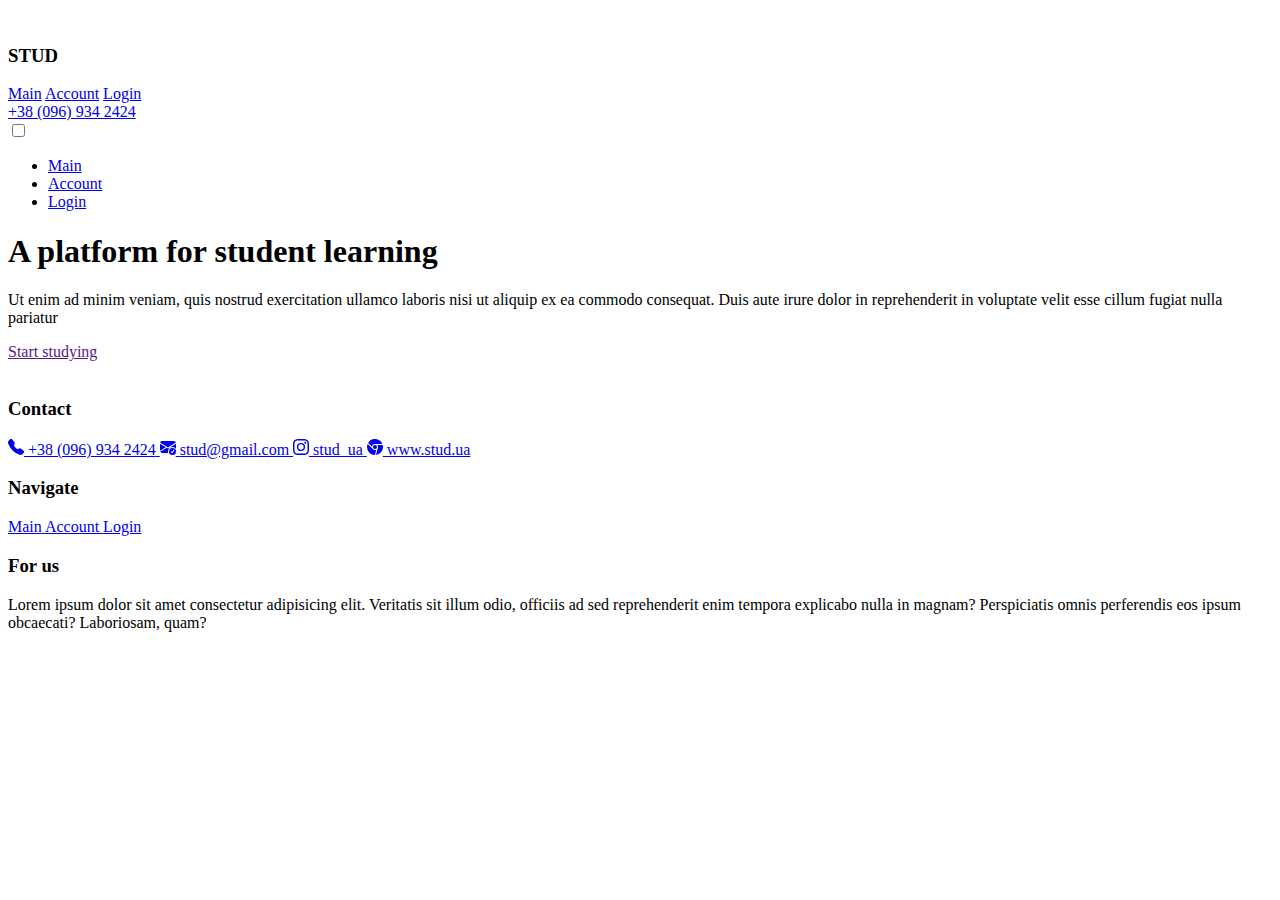
==== index.html @ 77470a66 "Add files via upload" ====
<!DOCTYPE html>
<html lang="en">

<head>
    <meta charset="UTF-8">
    <meta http-equiv="X-UA-Compatible" content="IE=edge">
    <meta name="viewport" content="width=device-width, initial-scale=1.0">
    <title>Document</title>
    <link rel="stylesheet" href="./style/index.css">
</head>

<body>
    <div class="wrapper">
        <header>
            <div class="container">
                <div class="header__wrapper">
                    <div class="header__logo">
                        <img src="./images/logo.svg" alt="">
                        <h3>STUD</h3>
                    </div>
                    <div class="header__menu">
                        <span><a class="active" href="./index.html">Main</a></span>
                        <span><a href="./account.html">Account</a></span>
                        <span><a href="./login.html">Login</a></span>
                    </div>
                    <div class="header__contact">
                        <span><a href="#">+38 (096) 934 2424</a></span>
                    </div>
                </div>
            </div>
        </header>


        <div class="hamburger-menu">
            <input id="menu__toggle" type="checkbox" />
            <label class="menu__btn" for="menu__toggle">
              <span></span>
            </label>
            <ul class="menu__box">
              <li><a class="menu__item" href="./index.html">Main</a></li>
              <li><a class="menu__item" href="./account.html">Account</a></li>
              <li><a class="menu__item" href="./login.html">Login</a></li>
            </ul>
          </div>

        

        <main>
            <div class="container">
                <div class="main-block">
                    <div class="main-block-txt">
                        <h1>
                            A platform for student learning
                        </h1>
                        <p>
                            Ut enim ad minim veniam, quis nostrud exercitation ullamco laboris nisi ut aliquip ex ea
                            commodo consequat. Duis aute irure dolor in reprehenderit in voluptate velit esse cillum
                            fugiat nulla pariatur

                        </p>
                        <a href="">
                            Start studying
                        </a>
                    </div>
                    <div class="main-block-img">
                        <img src="./images/hero_banner_img_1.jpeg" alt="">
                    </div>
                </div>
            </div>
        </main>

        <footer>
            <div class="container">
                <div class="footer_wrapper">
                    <div class="footer__col">
                        <h3>Contact</h3>
                        <div class="footer__col-wrap">
                            <a href="#">
                                <svg xmlns="http://www.w3.org/2000/svg" width="16" height="16" fill="currentColor"
                                    class="bi bi-telephone-fill" viewBox="0 0 16 16">
                                    <path fill-rule="evenodd"
                                        d="M1.885.511a1.745 1.745 0 0 1 2.61.163L6.29 2.98c.329.423.445.974.315 1.494l-.547 2.19a.678.678 0 0 0 .178.643l2.457 2.457a.678.678 0 0 0 .644.178l2.189-.547a1.745 1.745 0 0 1 1.494.315l2.306 1.794c.829.645.905 1.87.163 2.611l-1.034 1.034c-.74.74-1.846 1.065-2.877.702a18.634 18.634 0 0 1-7.01-4.42 18.634 18.634 0 0 1-4.42-7.009c-.362-1.03-.037-2.137.703-2.877L1.885.511z" />
                                </svg>
                                <span>+38 (096) 934 2424</span>
                            </a>
                            <a href="#">
                                <svg xmlns="http://www.w3.org/2000/svg" width="16" height="16" fill="currentColor"
                                    class="bi bi-envelope-check-fill" viewBox="0 0 16 16">
                                    <path
                                        d="M.05 3.555A2 2 0 0 1 2 2h12a2 2 0 0 1 1.95 1.555L8 8.414.05 3.555ZM0 4.697v7.104l5.803-3.558L0 4.697ZM6.761 8.83l-6.57 4.026A2 2 0 0 0 2 14h6.256A4.493 4.493 0 0 1 8 12.5a4.49 4.49 0 0 1 1.606-3.446l-.367-.225L8 9.586l-1.239-.757ZM16 4.697v4.974A4.491 4.491 0 0 0 12.5 8a4.49 4.49 0 0 0-1.965.45l-.338-.207L16 4.697Z" />
                                    <path
                                        d="M16 12.5a3.5 3.5 0 1 1-7 0 3.5 3.5 0 0 1 7 0Zm-1.993-1.679a.5.5 0 0 0-.686.172l-1.17 1.95-.547-.547a.5.5 0 0 0-.708.708l.774.773a.75.75 0 0 0 1.174-.144l1.335-2.226a.5.5 0 0 0-.172-.686Z" />
                                </svg>
                                <span>stud@gmail.com</span>
                            </a>
                            <a href="#">
                                <svg xmlns="http://www.w3.org/2000/svg" width="16" height="16" fill="currentColor"
                                    class="bi bi-instagram" viewBox="0 0 16 16">
                                    <path
                                        d="M8 0C5.829 0 5.556.01 4.703.048 3.85.088 3.269.222 2.76.42a3.917 3.917 0 0 0-1.417.923A3.927 3.927 0 0 0 .42 2.76C.222 3.268.087 3.85.048 4.7.01 5.555 0 5.827 0 8.001c0 2.172.01 2.444.048 3.297.04.852.174 1.433.372 1.942.205.526.478.972.923 1.417.444.445.89.719 1.416.923.51.198 1.09.333 1.942.372C5.555 15.99 5.827 16 8 16s2.444-.01 3.298-.048c.851-.04 1.434-.174 1.943-.372a3.916 3.916 0 0 0 1.416-.923c.445-.445.718-.891.923-1.417.197-.509.332-1.09.372-1.942C15.99 10.445 16 10.173 16 8s-.01-2.445-.048-3.299c-.04-.851-.175-1.433-.372-1.941a3.926 3.926 0 0 0-.923-1.417A3.911 3.911 0 0 0 13.24.42c-.51-.198-1.092-.333-1.943-.372C10.443.01 10.172 0 7.998 0h.003zm-.717 1.442h.718c2.136 0 2.389.007 3.232.046.78.035 1.204.166 1.486.275.373.145.64.319.92.599.28.28.453.546.598.92.11.281.24.705.275 1.485.039.843.047 1.096.047 3.231s-.008 2.389-.047 3.232c-.035.78-.166 1.203-.275 1.485a2.47 2.47 0 0 1-.599.919c-.28.28-.546.453-.92.598-.28.11-.704.24-1.485.276-.843.038-1.096.047-3.232.047s-2.39-.009-3.233-.047c-.78-.036-1.203-.166-1.485-.276a2.478 2.478 0 0 1-.92-.598 2.48 2.48 0 0 1-.6-.92c-.109-.281-.24-.705-.275-1.485-.038-.843-.046-1.096-.046-3.233 0-2.136.008-2.388.046-3.231.036-.78.166-1.204.276-1.486.145-.373.319-.64.599-.92.28-.28.546-.453.92-.598.282-.11.705-.24 1.485-.276.738-.034 1.024-.044 2.515-.045v.002zm4.988 1.328a.96.96 0 1 0 0 1.92.96.96 0 0 0 0-1.92zm-4.27 1.122a4.109 4.109 0 1 0 0 8.217 4.109 4.109 0 0 0 0-8.217zm0 1.441a2.667 2.667 0 1 1 0 5.334 2.667 2.667 0 0 1 0-5.334z" />
                                </svg>
                                <span>stud_ua</span>
                            </a>
                            <a href="#">
                                <svg xmlns="http://www.w3.org/2000/svg" width="16" height="16" fill="currentColor"
                                    class="bi bi-browser-chrome" viewBox="0 0 16 16">
                                    <path fill-rule="evenodd"
                                        d="M16 8a8.001 8.001 0 0 1-7.022 7.94l1.902-7.098a2.995 2.995 0 0 0 .05-1.492A2.977 2.977 0 0 0 10.237 6h5.511A8 8 0 0 1 16 8ZM0 8a8 8 0 0 0 7.927 8l1.426-5.321a2.978 2.978 0 0 1-.723.255 2.979 2.979 0 0 1-1.743-.147 2.986 2.986 0 0 1-1.043-.7L.633 4.876A7.975 7.975 0 0 0 0 8Zm5.004-.167L1.108 3.936A8.003 8.003 0 0 1 15.418 5H8.066a2.979 2.979 0 0 0-1.252.243 2.987 2.987 0 0 0-1.81 2.59ZM8 10a2 2 0 1 0 0-4 2 2 0 0 0 0 4Z" />
                                </svg>
                                <span>www.stud.ua</span>
                            </a>
                        </div>
                    </div>
                    <div class="footer__col">
                        <h3>Navigate</h3>
                        <div class="footer__col-wrap">
                            <a href="#">
                                <span>Main</span>
                            </a>
                            <a href="#">
                                <span>Account</span>
                            </a>
                            <a href="#">
                                <span>Login</span>
                            </a>
                        </div>
                    </div>
                    <div class="footer__col">
                        <h3>For us</h3>
                        <div class="footer__col-wrap">
                            <p>Lorem ipsum dolor sit amet consectetur adipisicing elit. Veritatis sit illum odio,
                                officiis ad sed reprehenderit enim tempora explicabo nulla in magnam? Perspiciatis omnis
                                perferendis eos ipsum obcaecati? Laboriosam, quam?</p>
                        </div>
                    </div>

                </div>
            </div>
        </footer>
    </div>
</body>

</html>
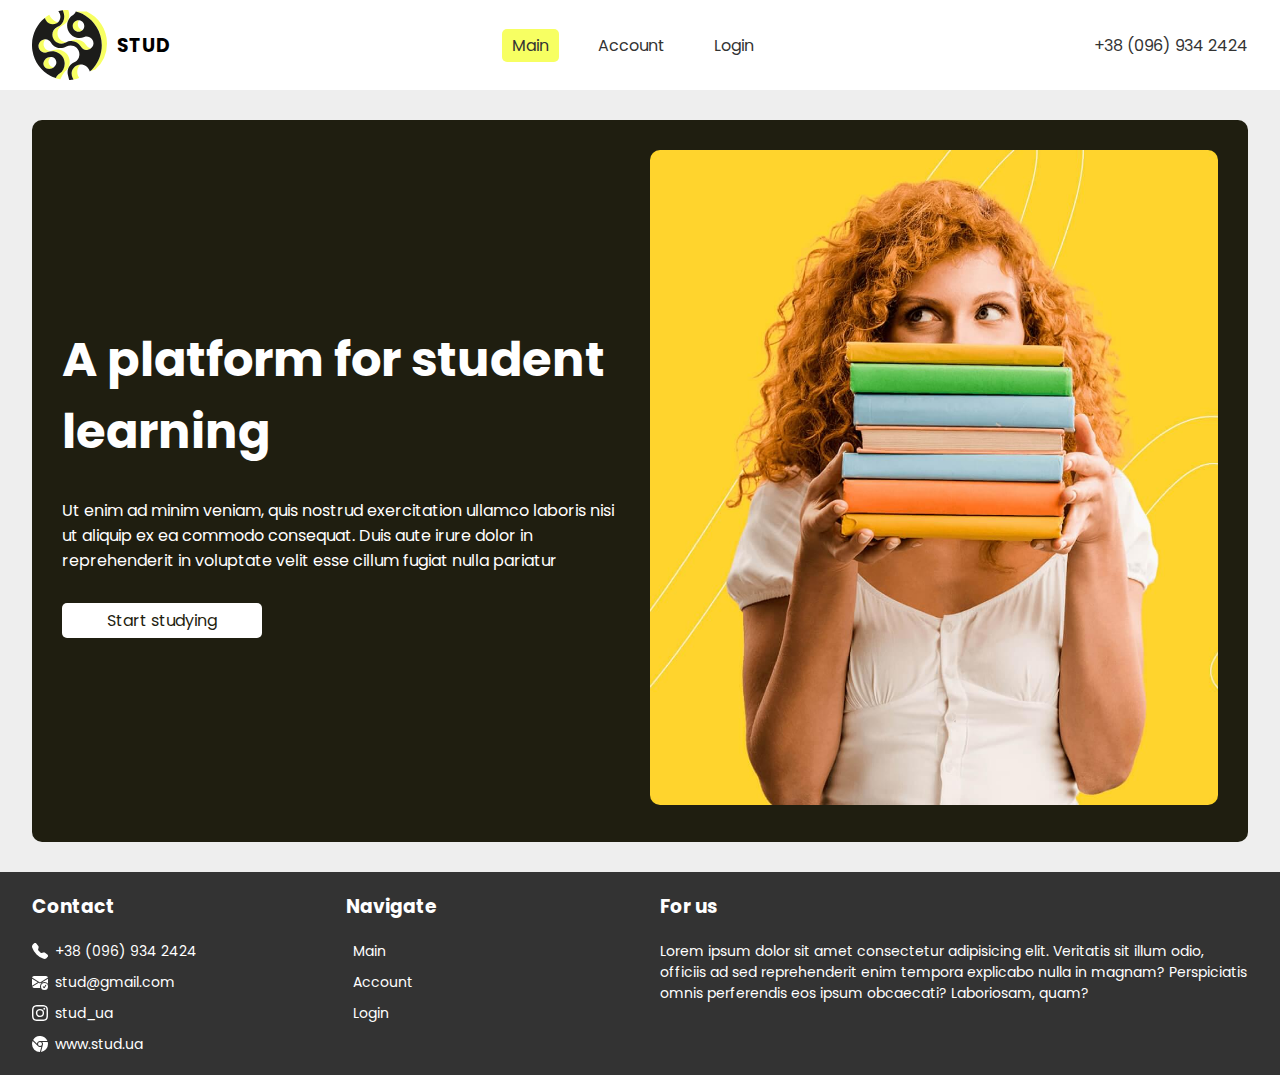
==== commit 048acf76: "Add files via upload" ====
--- a/index.html
+++ b/index.html
@@ -58,7 +58,7 @@
                             fugiat nulla pariatur
 
                         </p>
-                        <a href="">
+                        <a href="./account.html">
                             Start studying
                         </a>
                     </div>
@@ -114,16 +114,18 @@
                     <div class="footer__col">
                         <h3>Navigate</h3>
                         <div class="footer__col-wrap">
-                            <a href="#">
+                            <a href="./index.html">
                                 <span>Main</span>
                             </a>
-                            <a href="#">
+                            <a href="./account.html">
                                 <span>Account</span>
                             </a>
-                            <a href="#">
+                            <a href="./login.html">
                                 <span>Login</span>
                             </a>
                         </div>
+
+                      
                     </div>
                     <div class="footer__col">
                         <h3>For us</h3>
--- a/style/index.css
+++ b/style/index.css
@@ -0,0 +1,553 @@
+@import url("https://fonts.googleapis.com/css2?family=Poppins:wght@400;700&display=swap");
+* {
+  font-family: "Poppins", sans-serif;
+  margin: 0;
+  text-decoration: none;
+  -webkit-box-sizing: border-box;
+          box-sizing: border-box;
+  max-width: 100%;
+  padding: 0;
+}
+
+body,
+html {
+  background-color: #eee;
+  height: 100%;
+}
+
+.container {
+  width: 95%;
+  margin: auto;
+}
+
+.wrapper {
+  min-height: 100%;
+  display: -webkit-box;
+  display: -ms-flexbox;
+  display: flex;
+  -webkit-box-orient: vertical;
+  -webkit-box-direction: normal;
+      -ms-flex-direction: column;
+          flex-direction: column;
+  -webkit-box-pack: justify;
+      -ms-flex-pack: justify;
+          justify-content: space-between;
+}
+
+header {
+  background-color: #fff;
+}
+
+.header__wrapper {
+  height: 90px;
+  display: -webkit-box;
+  display: -ms-flexbox;
+  display: flex;
+  -webkit-box-align: center;
+      -ms-flex-align: center;
+          align-items: center;
+  -webkit-box-pack: justify;
+      -ms-flex-pack: justify;
+          justify-content: space-between;
+}
+
+.header__logo {
+  display: -webkit-box;
+  display: -ms-flexbox;
+  display: flex;
+  -webkit-box-align: center;
+      -ms-flex-align: center;
+          align-items: center;
+}
+
+.header__logo img {
+  height: 70px;
+}
+
+.header__logo h3 {
+  margin-left: 10px;
+  letter-spacing: 1px;
+}
+
+.header__menu span a {
+  color: #333;
+  padding: 5px 10px;
+}
+
+.header__menu span a.active {
+  background-color: #f7ff62;
+  border-radius: 5px;
+}
+
+.header__menu span + span {
+  margin-left: 25px;
+}
+
+.header__contact a {
+  color: #333;
+}
+
+footer {
+  background-color: #333;
+  color: #fff;
+  padding: 20px 0px;
+}
+
+footer .footer_wrapper {
+  display: -ms-grid;
+  display: grid;
+  -ms-grid-columns: 1fr 1fr 2fr;
+      grid-template-columns: 1fr 1fr 2fr;
+  grid-gap: 20px;
+}
+
+.footer__col-wrap {
+  display: -webkit-box;
+  display: -ms-flexbox;
+  display: flex;
+  -webkit-box-orient: vertical;
+  -webkit-box-direction: normal;
+      -ms-flex-direction: column;
+          flex-direction: column;
+  margin-top: 20px;
+  font-size: 14px;
+}
+
+.footer__col-wrap a {
+  color: #fff;
+  display: -webkit-box;
+  display: -ms-flexbox;
+  display: flex;
+  -webkit-box-align: center;
+      -ms-flex-align: center;
+          align-items: center;
+}
+
+.footer__col-wrap a span {
+  margin-left: 7px;
+}
+
+.footer__col-wrap a + a {
+  margin-top: 10px;
+}
+
+main {
+  margin: 30px 0px;
+}
+
+.main-block {
+  background-color: #1f1e10;
+  padding: 30px;
+  color: #fff;
+  border-radius: 10px;
+  display: -ms-grid;
+  display: grid;
+  -ms-grid-columns: 1fr 2;
+      grid-template-columns: repeat(2, 1fr);
+  grid-gap: 20px;
+}
+
+.main-block-img img {
+  border-radius: 10px;
+}
+
+.main-block-txt {
+  display: -webkit-box;
+  display: -ms-flexbox;
+  display: flex;
+  -webkit-box-orient: vertical;
+  -webkit-box-direction: normal;
+      -ms-flex-direction: column;
+          flex-direction: column;
+  -webkit-box-pack: center;
+      -ms-flex-pack: center;
+          justify-content: center;
+}
+
+.main-block-txt h1 {
+  font-size: 48px;
+}
+
+.main-block-txt p {
+  margin: 30px 0px;
+}
+
+.main-block-txt a {
+  background-color: #fff;
+  padding: 5px 10px;
+  border-radius: 5px;
+  width: 200px;
+  text-align: center;
+  color: #1f1e10;
+}
+
+.form {
+  width: 450px;
+  display: -webkit-box;
+  display: -ms-flexbox;
+  display: flex;
+  -webkit-box-orient: vertical;
+  -webkit-box-direction: normal;
+      -ms-flex-direction: column;
+          flex-direction: column;
+  margin: auto;
+}
+
+.form h3 {
+  margin-bottom: 20px;
+}
+
+.form input {
+  height: 35px;
+  border: none;
+  padding: 0px 5px;
+  border-radius: 5px;
+  margin-top: 10px;
+}
+
+.form input:first-child {
+  margin-top: 0px;
+}
+
+.form textarea {
+  border: none;
+  padding: 5px;
+  margin-top: 10px;
+  border-radius: 5px;
+}
+
+.form select {
+  height: 35px;
+  border: none;
+  padding: 0px 5px;
+  border-radius: 5px;
+  margin-top: 10px;
+}
+
+.form button {
+  background-color: #f7ff62;
+  color: #1f1e10;
+  height: 35px;
+  width: 200px;
+  border-radius: 5px;
+  border: none;
+  margin-top: 10px;
+}
+
+.form .form-info-txt {
+  margin-top: 10px;
+  font-size: 14px;
+}
+
+.header__user {
+  display: -webkit-box;
+  display: -ms-flexbox;
+  display: flex;
+  -webkit-box-pack: justify;
+      -ms-flex-pack: justify;
+          justify-content: space-between;
+  -webkit-box-align: center;
+      -ms-flex-align: center;
+          align-items: center;
+}
+
+.header__user select {
+  height: 35px;
+  border: none;
+  padding: 0px 5px;
+  border-radius: 5px;
+}
+
+.subject-list {
+  display: -webkit-box;
+  display: -ms-flexbox;
+  display: flex;
+  -webkit-box-orient: vertical;
+  -webkit-box-direction: normal;
+      -ms-flex-direction: column;
+          flex-direction: column;
+}
+
+.subject-list a {
+  color: #333;
+  background-color: silver;
+  padding: 5px 10px;
+  border-radius: 5px;
+}
+
+.subject-list a.active {
+  background-color: #f7ff62;
+}
+
+.subject-list a + a {
+  margin-top: 10px;
+}
+
+.task__header {
+  display: -webkit-box;
+  display: -ms-flexbox;
+  display: flex;
+  -webkit-box-align: center;
+      -ms-flex-align: center;
+          align-items: center;
+  -webkit-box-pack: justify;
+      -ms-flex-pack: justify;
+          justify-content: space-between;
+  margin-bottom: 10px;
+}
+
+.task__header .task-time {
+  display: -webkit-box;
+  display: -ms-flexbox;
+  display: flex;
+  -webkit-box-align: center;
+      -ms-flex-align: center;
+          align-items: center;
+}
+
+.task__header .task-time span {
+  margin-left: 8px;
+  font-size: 14px;
+}
+
+.block-task {
+  margin-top: 40px;
+}
+
+.block-task .task {
+  background-color: silver;
+  padding: 20px;
+  border-radius: 10px;
+}
+
+.block-task .task a {
+  background-color: #f7ff62;
+  padding: 5px 10px;
+  border-radius: 5px;
+  font-size: 14px;
+  margin-top: 15px;
+  color: #333;
+}
+
+.block-task .task p {
+  font-size: 14px;
+  margin-top: 10px;
+}
+
+.block-task .task + .task {
+  margin-top: 15px;
+}
+
+.account-block {
+  display: -ms-grid;
+  display: grid;
+  -ms-grid-columns: 250px 1fr;
+      grid-template-columns: 250px 1fr;
+  grid-gap: 40px;
+}
+
+.two-input {
+  display: -ms-grid;
+  display: grid;
+  -ms-grid-columns: 1fr 2;
+  grid-template-columns: repeat(2, 1fr);
+  grid-gap: 10px;
+  margin-top: 10px;
+}
+
+.two-input input + input {
+  margin-top: 0px;
+}
+
+.success {
+  background-color: green !important;
+  color: #fff !important;
+}
+
+.task-txt {
+  margin: 20px 0px;
+}
+
+.form-submit {
+  margin-top: 20px;
+}
+
+.hamburger-menu{
+  display: none;
+}
+
+/* скрываем чекбокс */
+#menu__toggle {
+  opacity: 0;
+}
+/* стилизуем кнопку */
+.menu__btn {
+  display: flex; /* используем flex для центрирования содержимого */
+  align-items: center;  /* центрируем содержимое кнопки */
+  position: fixed;
+  top: 20px;
+  left: 20px;
+  width: 26px;
+  height: 26px;
+  cursor: pointer;
+  z-index: 1;
+}
+/* добавляем "гамбургер" */
+.menu__btn > span,
+.menu__btn > span::before,
+.menu__btn > span::after {
+  display: block;
+  position: absolute;
+  width: 100%;
+  height: 2px;
+  background-color: #616161;
+}
+.menu__btn > span::before {
+  content: '';
+  top: -8px;
+}
+.menu__btn > span::after {
+  content: '';
+  top: 8px;
+}
+
+/* контейнер меню */
+.menu__box {
+  display: block;
+  position: fixed;
+  visibility: hidden;
+  top: 0;
+  left: -100%;
+  width: 300px;
+  height: 100%;
+  margin: 0;
+  padding: 80px 0;
+  list-style: none;
+  text-align: center;
+  background-color: #ECEFF1;
+  box-shadow: 1px 0px 6px rgba(0, 0, 0, .2);
+}
+/* элементы меню */
+.menu__item {
+  display: block;
+  padding: 12px 24px;
+  color: #333;
+  font-family: 'Roboto', sans-serif;
+  font-size: 20px;
+  font-weight: 600;
+  text-decoration: none;
+}
+.menu__item:hover {
+  background-color: #CFD8DC;
+}
+
+#menu__toggle:checked ~ .menu__btn > span {
+  transform: rotate(45deg);
+}
+#menu__toggle:checked ~ .menu__btn > span::before {
+  top: 0;
+  transform: rotate(0);
+}
+#menu__toggle:checked ~ .menu__btn > span::after {
+  top: 0;
+  transform: rotate(90deg);
+}
+#menu__toggle:checked ~ .menu__box {
+  visibility: visible;
+  left: 0;
+}
+
+@media screen and (max-width: 768px) {
+  .header__wrapper{
+    display:none;
+  }
+
+  .hamburger-menu{
+    display: block;
+  }
+
+  .main-block{
+    margin-top: 50px;
+    -ms-grid-columns: 1fr;
+    grid-template-columns: repeat(1, 1fr);
+  }
+  .main-block a {
+    margin-left: auto;
+    margin-right: auto;
+  }
+  .main-block-txt{
+    text-align: center;
+  }
+
+  footer .footer_wrapper {
+    display: -ms-grid;
+    display: grid;
+    -ms-grid-columns: 1fr;
+        grid-template-columns: 1fr;
+    grid-gap: 20px;
+  }
+
+  .account-block {
+    display: -ms-grid;
+    display: grid;
+    -ms-grid-columns: 1fr;
+        grid-template-columns: 1fr;
+    grid-gap: 40px;
+    margin-top: 50px;
+  }
+
+  footer{
+    text-align: center;
+  }
+
+  .footer__col-wrap a{
+    display: block;
+    margin-left: auto;
+    margin-right: auto;
+  }
+
+  .footer__col h3{
+    font-size: 30px;
+  }
+}
+
+
+#items {
+  margin-top: 100px;
+}
+
+.item {
+  float: left;
+  width: 50px;
+  height: 50px;
+  margin: 1px;
+}
+
+.red {
+  background: #cf2624;
+}
+
+.blue {
+  background: #2478cf;
+}
+
+.green {
+  background: #24cf7c;
+}
+
+.orange {
+  background: #cf7c24;
+}
+
+.yellow {
+  background: #f1e81f;
+}
+
+.check::before {
+  content: "• ";
+  color: #999;
+}
+.checked::before {
+  color: red;
+}
+/*# sourceMappingURL=index.css.map */